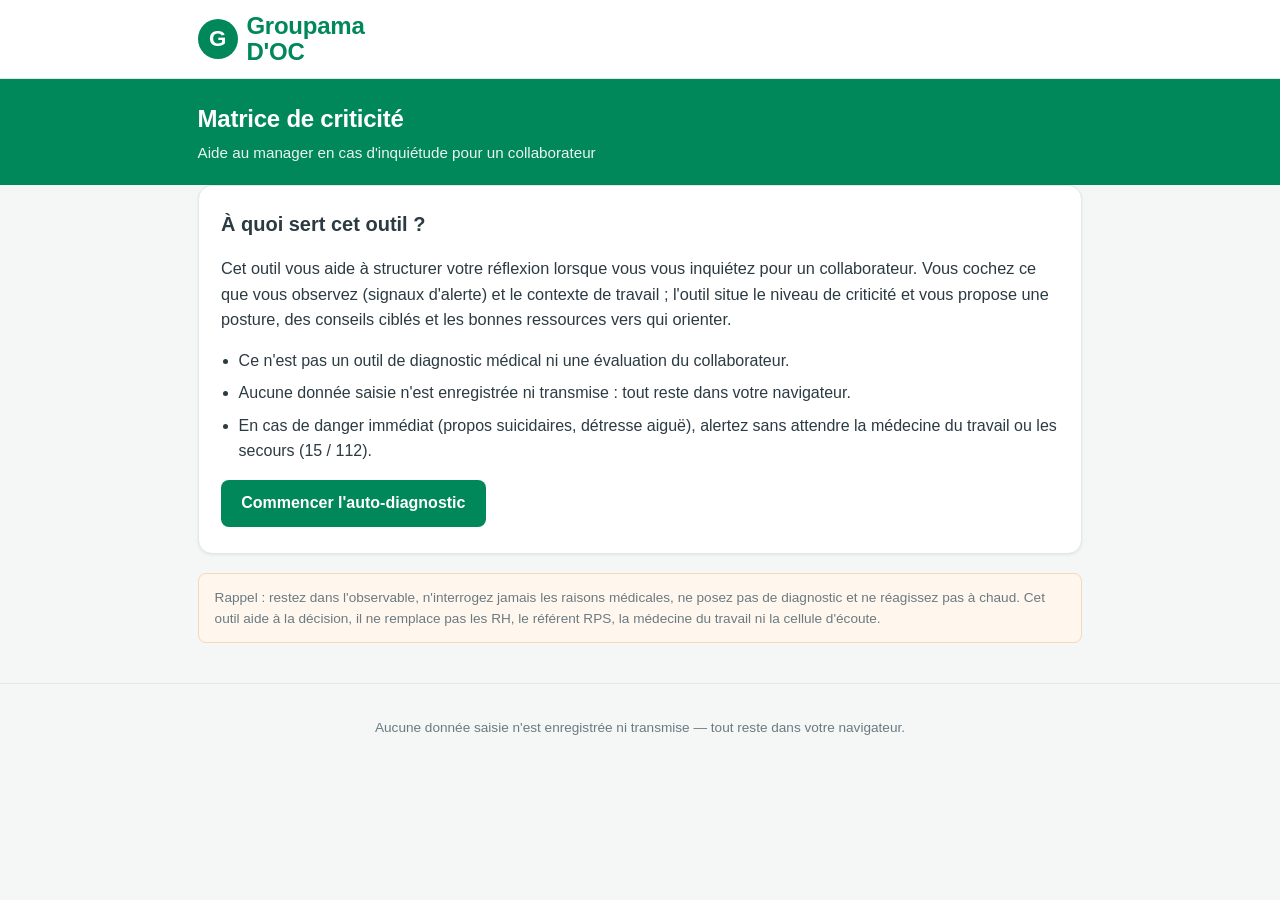
==== index.html @ a6b0d689 "Habillage graphique aux couleurs Groupama d'Oc - palette de marque (vert Groupama profond + vert vif" ====
<!DOCTYPE html>
<html lang="fr">
<head>
  <meta charset="UTF-8" />
  <meta name="viewport" content="width=device-width, initial-scale=1.0" />
  <title>Matrice de criticité — Aide au manager</title>
  <meta name="description" content="Outil d'aide au manager en cas d'inquiétude pour un collaborateur. Aucune donnée n'est enregistrée." />
  <link rel="stylesheet" href="assets/style.css" />
</head>
<body>
  <header class="brand-bar">
    <div class="wrap">
      <a class="brand" href="." aria-label="Groupama d'Oc">
        <img src="assets/logo.png" alt="Groupama d'Oc" class="brand-logo"
             onerror="this.remove(); document.getElementById('brand-fallback').hidden = false;" />
        <span id="brand-fallback" class="brand-wordmark" hidden>
          <span class="bw-mark" aria-hidden="true">G</span>
          <span class="bw-text">Groupama<span class="bw-doc">d'Oc</span></span>
        </span>
      </a>
    </div>
  </header>

  <div class="title-band">
    <div class="wrap">
      <h1 id="app-titre">Matrice de criticité</h1>
      <p id="app-sous-titre" class="sous-titre"></p>
    </div>
  </div>

  <main class="wrap" id="main">

    <!-- Écran d'accueil -->
    <section id="ecran-accueil" class="ecran" aria-labelledby="accueil-h">
      <h2 id="accueil-h">À quoi sert cet outil&nbsp;?</h2>
      <p id="accueil-intro" class="intro"></p>
      <ul id="accueil-points" class="points"></ul>
      <button id="btn-commencer" class="btn btn-primary" type="button">Commencer</button>
    </section>

    <!-- Écran check-list -->
    <section id="ecran-checklist" class="ecran" hidden aria-labelledby="checklist-h">
      <h2 id="checklist-h">Cochez ce que vous observez</h2>
      <p class="aide-saisie">Sélectionnez les <strong>signaux d'alerte</strong> que vous constatez, puis le <strong>contexte de travail</strong> qui peut être en jeu.</p>

      <div class="colonnes">
        <div class="colonne">
          <h3>Signaux d'alerte <span class="compteur" id="compteur-signaux">0</span></h3>
          <div id="liste-signaux" class="liste"></div>
        </div>
        <div class="colonne">
          <h3>Contexte de travail <span class="compteur" id="compteur-contexte">0</span></h3>
          <div id="liste-contexte" class="liste"></div>
        </div>
      </div>

      <div class="actions">
        <button id="btn-evaluer" class="btn btn-primary" type="button">Évaluer la situation</button>
        <button id="btn-reset" class="btn btn-ghost" type="button">Tout décocher</button>
      </div>
    </section>

    <!-- Écran résultat -->
    <section id="ecran-resultat" class="ecran" hidden aria-labelledby="resultat-h">
      <h2 id="resultat-h">Résultat</h2>
      <div id="bandeau-niveau" class="bandeau-niveau" role="status"></div>
      <div id="bloc-posture" class="bloc"></div>
      <div id="bloc-conseils-signaux" class="bloc"></div>
      <div id="bloc-conseils-contexte" class="bloc"></div>
      <div id="bloc-ressources" class="bloc"></div>

      <div class="actions">
        <button id="btn-modifier" class="btn btn-ghost" type="button">Modifier mes réponses</button>
        <button id="btn-recommencer" class="btn btn-primary" type="button">Nouvelle situation</button>
      </div>
    </section>

    <p id="prudence" class="prudence" role="note"></p>

  </main>

  <footer class="site-footer">
    <div class="wrap">
      <p>Aucune donnée saisie n'est enregistrée ni transmise — tout reste dans votre navigateur.</p>
    </div>
  </footer>

  <script src="assets/app.js"></script>
</body>
</html>
---- assets/style.css ----
:root {
  /* Charte Groupama d'Oc */
  --primary: #00875a;          /* vert Groupama profond */
  --primary-dark: #006b47;     /* survol */
  --accent: #2bd96b;           /* vert vif (campagne "Tous Acteurs") */
  --accent-soft: #e7faf0;      /* vert très clair pour les fonds */

  --bg: #f4f7f5;
  --surface: #ffffff;
  --text: #2c3a42;             /* gris foncé "D'OC" */
  --muted: #6b7a82;
  --border: #e1e8e3;
  --focus: #00875a;

  --radius: 14px;
  --shadow: 0 1px 3px rgba(0, 50, 30, 0.08);
  --maxw: 920px;
}

* { box-sizing: border-box; }

body {
  margin: 0;
  font-family: -apple-system, BlinkMacSystemFont, "Segoe UI", Roboto, Helvetica, Arial, sans-serif;
  color: var(--text);
  background: var(--bg);
  line-height: 1.55;
}

.wrap {
  max-width: var(--maxw);
  margin: 0 auto;
  padding: 0 1.1rem;
}

/* Barre de marque (blanche, avec logo) */
.brand-bar {
  background: #fff;
  border-bottom: 1px solid var(--border);
  padding: 0.85rem 0;
}
.brand { display: inline-flex; align-items: center; text-decoration: none; }
.brand-logo { height: 46px; width: auto; display: block; }

/* Repli si le logo officiel n'est pas fourni (assets/logo.png) */
.brand-wordmark { display: inline-flex; align-items: center; gap: 0.55rem; }
.brand-wordmark .bw-mark {
  display: inline-flex;
  align-items: center;
  justify-content: center;
  width: 40px; height: 40px;
  border-radius: 50%;
  background: var(--primary);
  color: #fff;
  font-weight: 800;
  font-size: 1.4rem;
  line-height: 1;
}
.brand-wordmark .bw-text {
  display: inline-flex;
  flex-direction: column;
  line-height: 1;
}
.brand-wordmark .bw-text > :first-child,
.brand-wordmark .bw-text {
  font-weight: 800;
  font-size: 1.5rem;
  color: var(--primary);
  letter-spacing: -0.01em;
}
.brand-wordmark .bw-doc {
  font-size: 0.72rem;
  font-weight: 700;
  letter-spacing: 0.18em;
  color: var(--text);
  text-transform: uppercase;
  margin-top: 0.18rem;
}

/* Bandeau de titre (vert) */
.title-band {
  background: var(--primary);
  color: #fff;
  padding: 1.3rem 0;
}
.title-band h1 { margin: 0; font-size: 1.5rem; letter-spacing: -0.01em; }
.title-band .sous-titre { margin: 0.25rem 0 0; opacity: 0.92; font-size: 0.95rem; }

.site-footer {
  margin-top: 2.5rem;
  padding: 1.2rem 0;
  color: var(--muted);
  font-size: 0.85rem;
  text-align: center;
  border-top: 1px solid var(--border);
}

/* Screens */
main { padding-top: 1.6rem; }
.ecran {
  background: var(--surface);
  border: 1px solid var(--border);
  border-radius: var(--radius);
  box-shadow: var(--shadow);
  padding: 1.4rem 1.4rem 1.6rem;
  margin-bottom: 1.2rem;
}
.ecran h2 { margin-top: 0; font-size: 1.25rem; }

.intro { font-size: 1.02rem; }
.points { padding-left: 1.1rem; color: var(--text); }
.points li { margin-bottom: 0.5rem; }
.aide-saisie { color: var(--muted); margin-top: -0.3rem; }

/* Columns */
.colonnes {
  display: grid;
  grid-template-columns: 1fr 1fr;
  gap: 1.4rem;
  margin-top: 0.8rem;
}
.colonne h3 {
  font-size: 1rem;
  display: flex;
  align-items: center;
  gap: 0.5rem;
  border-bottom: 2px solid var(--border);
  padding-bottom: 0.4rem;
}
.compteur {
  display: inline-flex;
  align-items: center;
  justify-content: center;
  min-width: 1.6rem;
  height: 1.6rem;
  padding: 0 0.45rem;
  background: var(--primary);
  color: #fff;
  border-radius: 999px;
  font-size: 0.8rem;
  font-weight: 600;
}
.liste { display: flex; flex-direction: column; gap: 0.45rem; }

/* Items (checkbox cards) */
.item {
  display: flex;
  align-items: flex-start;
  gap: 0.6rem;
  border: 1px solid var(--border);
  border-radius: 8px;
  padding: 0.6rem 0.7rem;
  cursor: pointer;
  transition: border-color 0.12s, background 0.12s;
}
.item:hover { border-color: #c5cdd8; }
.item input { margin-top: 0.2rem; width: 1.05rem; height: 1.05rem; flex: none; accent-color: var(--primary); cursor: pointer; }
.item.coche { border-color: var(--primary); background: var(--accent-soft); }
.item .libelle { font-size: 0.95rem; }
.item .famille { display: block; color: var(--muted); font-size: 0.78rem; margin-top: 0.1rem; }
.item .pastille-rouge {
  display: inline-block;
  margin-left: 0.35rem;
  font-size: 0.7rem;
  font-weight: 700;
  color: #c53030;
}
.cat-titre {
  margin: 0.7rem 0 0.1rem;
  font-size: 0.78rem;
  text-transform: uppercase;
  letter-spacing: 0.04em;
  color: var(--muted);
}
.cat-titre:first-child { margin-top: 0; }

/* Buttons */
.actions { display: flex; flex-wrap: wrap; gap: 0.7rem; margin-top: 1.4rem; }
.btn {
  font: inherit;
  font-weight: 600;
  border-radius: 8px;
  padding: 0.65rem 1.2rem;
  cursor: pointer;
  border: 1px solid transparent;
}
.btn:focus-visible { outline: 3px solid var(--focus); outline-offset: 2px; }
.btn-primary { background: var(--primary); color: #fff; }
.btn-primary:hover { background: var(--primary-dark); }
.btn-ghost { background: transparent; color: var(--primary); border-color: var(--border); }
.btn-ghost:hover { background: #eef1f5; }

/* Result */
.bandeau-niveau {
  border-radius: var(--radius);
  padding: 1rem 1.2rem;
  color: #fff;
  margin-bottom: 1.2rem;
}
.bandeau-niveau .niveau-id { font-size: 0.85rem; letter-spacing: 0.06em; text-transform: uppercase; opacity: 0.9; }
.bandeau-niveau .niveau-libelle { font-size: 1.4rem; font-weight: 700; margin: 0.1rem 0 0; }

.bloc { margin-bottom: 1.3rem; }
.bloc h3 { font-size: 1.05rem; margin-bottom: 0.5rem; }
.bloc .posture-txt { background: var(--accent-soft); border-left: 4px solid var(--primary); padding: 0.8rem 1rem; border-radius: 6px; }

.conseil-item {
  border: 1px solid var(--border);
  border-radius: 8px;
  padding: 0.7rem 0.9rem;
  margin-bottom: 0.6rem;
}
.conseil-item .titre {
  font-weight: 600;
  display: flex;
  align-items: baseline;
  gap: 0.4rem;
  flex-wrap: wrap;
}
.conseil-item .titre .famille { color: var(--muted); font-weight: 400; font-size: 0.8rem; }
.conseil-item p { margin: 0.35rem 0 0; }

.ressources-liste { list-style: none; padding: 0; margin: 0; }
.ressources-liste li {
  padding: 0.5rem 0.8rem;
  border: 1px solid var(--border);
  border-radius: 8px;
  margin-bottom: 0.4rem;
  background: #fafbfc;
}

.vide { color: var(--muted); font-style: italic; }

.prudence {
  color: var(--muted);
  font-size: 0.85rem;
  background: #fff7ed;
  border: 1px solid #f3d9b8;
  border-radius: 8px;
  padding: 0.8rem 1rem;
}

/* Responsive */
@media (max-width: 680px) {
  .colonnes { grid-template-columns: 1fr; }
}
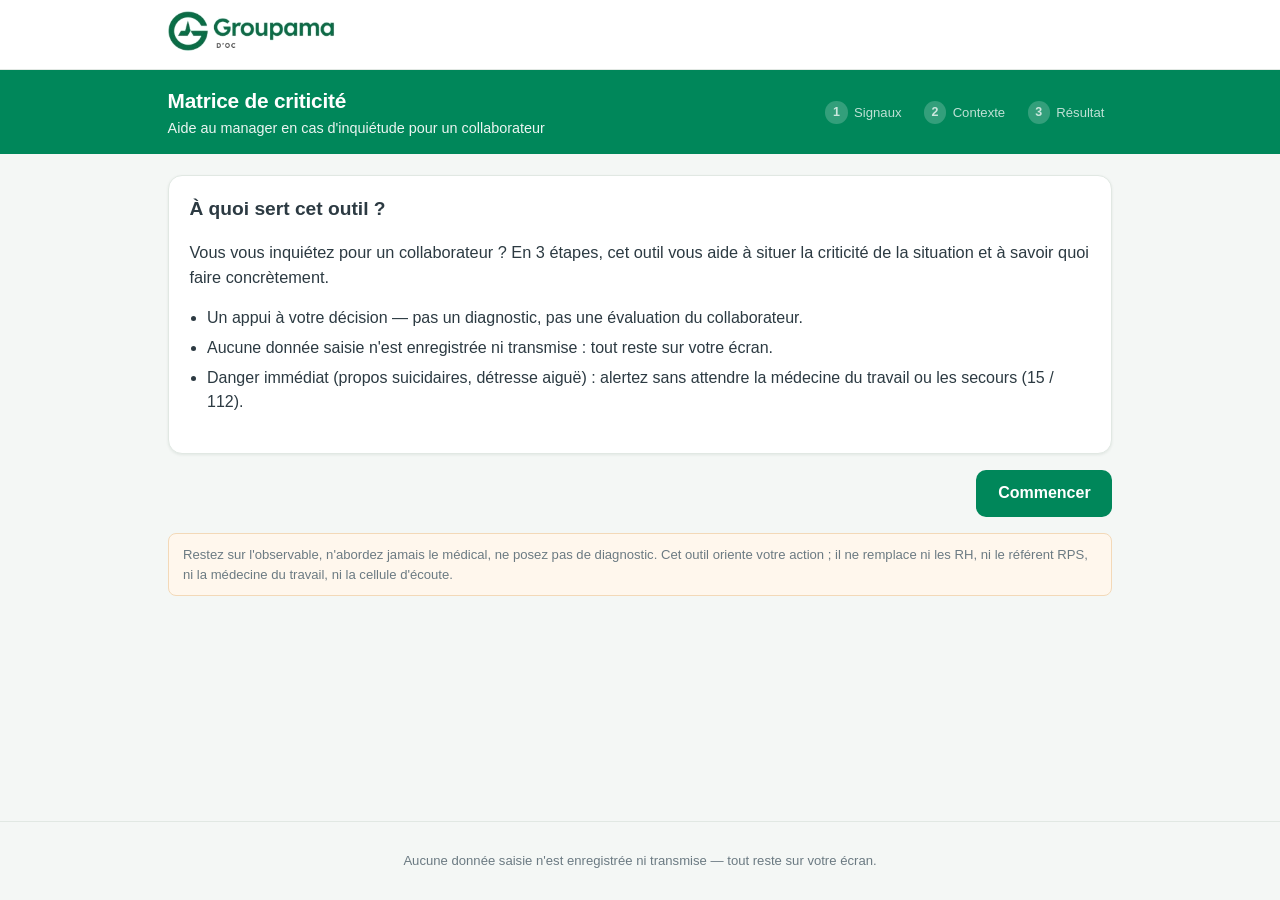
==== commit de440789: "Refonte v2 : modele matriciel, restitution orientee action, parcours sans scroll Fond (carte blanche" ====
--- a/index.html
+++ b/index.html
@@ -4,7 +4,8 @@
   <meta charset="UTF-8" />
   <meta name="viewport" content="width=device-width, initial-scale=1.0" />
   <title>Matrice de criticité — Aide au manager</title>
-  <meta name="description" content="Outil d'aide au manager en cas d'inquiétude pour un collaborateur. Aucune donnée n'est enregistrée." />
+  <meta name="description" content="Aide au manager en cas d'inquiétude pour un collaborateur. Aucune donnée n'est enregistrée." />
+  <link rel="icon" href="assets/logo.png" />
   <link rel="stylesheet" href="assets/style.css" />
 </head>
 <body>
@@ -22,66 +23,100 @@
   </header>
 
   <div class="title-band">
-    <div class="wrap">
-      <h1 id="app-titre">Matrice de criticité</h1>
-      <p id="app-sous-titre" class="sous-titre"></p>
+    <div class="wrap title-inner">
+      <div>
+        <h1 id="app-titre">Matrice de criticité</h1>
+        <p id="app-sous-titre" class="sous-titre"></p>
+      </div>
+      <ol class="steps" id="steps" aria-hidden="true">
+        <li data-step="1">Signaux</li>
+        <li data-step="2">Contexte</li>
+        <li data-step="3">Résultat</li>
+      </ol>
     </div>
   </div>
 
-  <main class="wrap" id="main">
+  <main class="wrap app" id="app">
 
-    <!-- Écran d'accueil -->
-    <section id="ecran-accueil" class="ecran" aria-labelledby="accueil-h">
+    <!-- Étape 0 : Accueil -->
+    <section class="step" id="step-accueil" aria-labelledby="accueil-h">
       <h2 id="accueil-h">À quoi sert cet outil&nbsp;?</h2>
       <p id="accueil-intro" class="intro"></p>
       <ul id="accueil-points" class="points"></ul>
-      <button id="btn-commencer" class="btn btn-primary" type="button">Commencer</button>
     </section>
 
-    <!-- Écran check-list -->
-    <section id="ecran-checklist" class="ecran" hidden aria-labelledby="checklist-h">
-      <h2 id="checklist-h">Cochez ce que vous observez</h2>
-      <p class="aide-saisie">Sélectionnez les <strong>signaux d'alerte</strong> que vous constatez, puis le <strong>contexte de travail</strong> qui peut être en jeu.</p>
+    <!-- Étape 1 : Signaux -->
+    <section class="step" id="step-signaux" hidden aria-labelledby="signaux-h">
+      <div class="step-head">
+        <h2 id="signaux-h">Que constatez-vous&nbsp;?</h2>
+        <p class="step-sub">Cochez les signaux que vous observez. <span id="legende" class="legende"></span></p>
+      </div>
+      <div id="grille-signaux" class="grille-familles"></div>
+    </section>
 
-      <div class="colonnes">
-        <div class="colonne">
-          <h3>Signaux d'alerte <span class="compteur" id="compteur-signaux">0</span></h3>
-          <div id="liste-signaux" class="liste"></div>
+    <!-- Étape 2 : Contexte + temporalité -->
+    <section class="step" id="step-contexte" hidden aria-labelledby="contexte-h">
+      <div class="step-head">
+        <h2 id="contexte-h">Depuis quand, et dans quel contexte&nbsp;?</h2>
+      </div>
+      <div class="bloc-temporalite">
+        <p class="mini-titre">Depuis combien de temps observez-vous ces signaux&nbsp;?</p>
+        <div id="choix-temporalite" class="segmente" role="radiogroup" aria-label="Ancienneté des signaux"></div>
+      </div>
+      <div class="bloc-contexte">
+        <p class="mini-titre">Un élément du contexte de travail est-il en jeu&nbsp;? <span class="opt">(facultatif)</span></p>
+        <div id="grille-contexte" class="chips"></div>
+      </div>
+    </section>
+
+    <!-- Étape 3 : Résultat -->
+    <section class="step" id="step-resultat" hidden aria-labelledby="resultat-h">
+      <h2 id="resultat-h" class="sr-only">Résultat</h2>
+      <div id="bandeau-niveau" class="bandeau-niveau" role="status"></div>
+      <p id="lecture" class="lecture"></p>
+
+      <div class="resultat-cols">
+        <div class="col-actions">
+          <div class="carte">
+            <h3>À faire maintenant</h3>
+            <ol id="demarche" class="demarche"></ol>
+          </div>
+          <div class="carte carte-eviter">
+            <h3>À éviter</h3>
+            <ul id="a-eviter" class="liste-puces"></ul>
+          </div>
         </div>
-        <div class="colonne">
-          <h3>Contexte de travail <span class="compteur" id="compteur-contexte">0</span></h3>
-          <div id="liste-contexte" class="liste"></div>
+        <div class="col-orientation">
+          <div class="carte">
+            <h3>Posture</h3>
+            <p id="posture" class="posture"></p>
+          </div>
+          <div class="carte">
+            <h3>Vers qui orienter</h3>
+            <ul id="ressources" class="ressources"></ul>
+          </div>
         </div>
       </div>
 
-      <div class="actions">
-        <button id="btn-evaluer" class="btn btn-primary" type="button">Évaluer la situation</button>
-        <button id="btn-reset" class="btn btn-ghost" type="button">Tout décocher</button>
-      </div>
+      <details id="detail" class="detail">
+        <summary>Voir le détail par élément coché</summary>
+        <div id="detail-contenu" class="detail-contenu"></div>
+      </details>
     </section>
 
-    <!-- Écran résultat -->
-    <section id="ecran-resultat" class="ecran" hidden aria-labelledby="resultat-h">
-      <h2 id="resultat-h">Résultat</h2>
-      <div id="bandeau-niveau" class="bandeau-niveau" role="status"></div>
-      <div id="bloc-posture" class="bloc"></div>
-      <div id="bloc-conseils-signaux" class="bloc"></div>
-      <div id="bloc-conseils-contexte" class="bloc"></div>
-      <div id="bloc-ressources" class="bloc"></div>
-
-      <div class="actions">
-        <button id="btn-modifier" class="btn btn-ghost" type="button">Modifier mes réponses</button>
-        <button id="btn-recommencer" class="btn btn-primary" type="button">Nouvelle situation</button>
-      </div>
-    </section>
+    <!-- Navigation -->
+    <nav class="nav" id="nav">
+      <button id="btn-retour" class="btn btn-ghost" type="button" hidden>← Retour</button>
+      <span class="nav-spacer"></span>
+      <button id="btn-suivant" class="btn btn-primary" type="button">Commencer</button>
+    </nav>
 
     <p id="prudence" class="prudence" role="note"></p>
-
   </main>
 
   <footer class="site-footer">
     <div class="wrap">
-      <p>Aucune donnée saisie n'est enregistrée ni transmise — tout reste dans votre navigateur.</p>
+      <p>Aucune donnée saisie n'est enregistrée ni transmise — tout reste sur votre écran.</p>
     </div>
   </footer>
 
--- a/assets/style.css
+++ b/assets/style.css
@@ -1,246 +1,153 @@
 :root {
   /* Charte Groupama d'Oc */
-  --primary: #00875a;          /* vert Groupama profond */
-  --primary-dark: #006b47;     /* survol */
-  --accent: #2bd96b;           /* vert vif (campagne "Tous Acteurs") */
-  --accent-soft: #e7faf0;      /* vert très clair pour les fonds */
+  --primary: #00875a;
+  --primary-dark: #006b47;
+  --accent: #2bd96b;
+  --accent-soft: #e7faf0;
 
   --bg: #f4f7f5;
   --surface: #ffffff;
-  --text: #2c3a42;             /* gris foncé "D'OC" */
+  --text: #2c3a42;
   --muted: #6b7a82;
   --border: #e1e8e3;
   --focus: #00875a;
 
   --radius: 14px;
   --shadow: 0 1px 3px rgba(0, 50, 30, 0.08);
-  --maxw: 920px;
+  --maxw: 980px;
 }
 
 * { box-sizing: border-box; }
 
+html, body { height: 100%; }
 body {
   margin: 0;
+  display: flex;
+  flex-direction: column;
+  min-height: 100%;
   font-family: -apple-system, BlinkMacSystemFont, "Segoe UI", Roboto, Helvetica, Arial, sans-serif;
   color: var(--text);
   background: var(--bg);
-  line-height: 1.55;
+  line-height: 1.5;
 }
 
-.wrap {
-  max-width: var(--maxw);
-  margin: 0 auto;
-  padding: 0 1.1rem;
+.wrap { max-width: var(--maxw); margin: 0 auto; padding: 0 1.1rem; width: 100%; }
+.sr-only { position: absolute; width: 1px; height: 1px; overflow: hidden; clip: rect(0 0 0 0); }
+
+/* ---------- Marque ---------- */
+.brand-bar { background: #fff; border-bottom: 1px solid var(--border); padding: 0.7rem 0; }
+.brand { display: inline-flex; align-items: center; text-decoration: none; }
+.brand-logo { height: 40px; width: auto; display: block; }
+.brand-wordmark { display: inline-flex; align-items: center; gap: 0.55rem; }
+.brand-wordmark[hidden] { display: none; }
+.brand-wordmark .bw-mark { display: inline-flex; align-items: center; justify-content: center; width: 38px; height: 38px; border-radius: 50%; background: var(--primary); color: #fff; font-weight: 800; font-size: 1.3rem; }
+.brand-wordmark .bw-text { display: inline-flex; flex-direction: column; line-height: 1; font-weight: 800; font-size: 1.4rem; color: var(--primary); }
+.brand-wordmark .bw-doc { font-size: 0.68rem; font-weight: 700; letter-spacing: 0.18em; color: var(--text); text-transform: uppercase; margin-top: 0.16rem; }
+
+/* ---------- Bandeau titre + fil d'étapes ---------- */
+.title-band { background: var(--primary); color: #fff; padding: 0.9rem 0; }
+.title-inner { display: flex; align-items: center; justify-content: space-between; gap: 1rem; flex-wrap: wrap; }
+.title-band h1 { margin: 0; font-size: 1.3rem; letter-spacing: -0.01em; }
+.title-band .sous-titre { margin: 0.15rem 0 0; opacity: 0.92; font-size: 0.9rem; }
+
+.steps { list-style: none; display: flex; gap: 0.4rem; margin: 0; padding: 0; counter-reset: s; }
+.steps li { counter-increment: s; font-size: 0.82rem; color: rgba(255,255,255,0.75); display: flex; align-items: center; gap: 0.4rem; padding: 0.2rem 0.5rem; border-radius: 999px; }
+.steps li::before { content: counter(s); display: inline-flex; align-items: center; justify-content: center; width: 1.4rem; height: 1.4rem; border-radius: 50%; background: rgba(255,255,255,0.2); font-weight: 700; font-size: 0.78rem; }
+.steps li.actif { color: #fff; background: rgba(255,255,255,0.15); }
+.steps li.actif::before { background: #fff; color: var(--primary); }
+.steps li.fait::before { content: "✓"; background: var(--accent); color: var(--primary-dark); }
+
+/* ---------- Conteneur principal ---------- */
+.app { flex: 1; padding: 1.3rem 1.1rem 1.6rem; display: flex; flex-direction: column; }
+.step { background: var(--surface); border: 1px solid var(--border); border-radius: var(--radius); box-shadow: var(--shadow); padding: 1.2rem 1.3rem 1.4rem; }
+.step h2 { margin: 0 0 0.6rem; font-size: 1.2rem; }
+.step-head { margin-bottom: 0.8rem; }
+.step-sub, .mini-titre { color: var(--muted); margin: 0; }
+.mini-titre { font-weight: 600; color: var(--text); margin-bottom: 0.5rem; }
+.mini-titre .opt, .opt { color: var(--muted); font-weight: 400; font-size: 0.85em; }
+.intro { font-size: 1.02rem; }
+.points { padding-left: 1.1rem; }
+.points li { margin-bottom: 0.4rem; }
+
+/* Légende familles */
+.legende { display: inline-flex; flex-wrap: wrap; gap: 0.1rem 0.8rem; }
+.leg-item { font-size: 0.82rem; color: var(--muted); white-space: nowrap; }
+
+/* ---------- Étape signaux : colonnes par famille ---------- */
+.grille-familles { display: grid; grid-template-columns: repeat(3, 1fr); gap: 1rem; }
+.famille-col { border-top: 3px solid var(--fc); padding-top: 0.6rem; }
+.famille-titre { font-size: 0.86rem; font-weight: 700; margin: 0 0 0.5rem; display: flex; align-items: center; gap: 0.35rem; }
+.famille-col .chip { display: block; width: 100%; text-align: left; margin-bottom: 0.4rem; }
+.famille-col .chip.actif { border-color: var(--fc); background: color-mix(in srgb, var(--fc) 12%, #fff); }
+
+/* ---------- Chips (toggles) ---------- */
+.chips { display: flex; flex-wrap: wrap; gap: 0.45rem; }
+.chip {
+  font: inherit; font-size: 0.9rem; cursor: pointer;
+  border: 1px solid var(--border); background: #fff; color: var(--text);
+  border-radius: 999px; padding: 0.45rem 0.8rem; transition: border-color .12s, background .12s;
 }
+.chip:hover { border-color: #b9c6bf; }
+.chip.actif { border-color: var(--primary); background: var(--accent-soft); font-weight: 600; }
+.chip:focus-visible { outline: 3px solid var(--focus); outline-offset: 2px; }
 
-/* Barre de marque (blanche, avec logo) */
-.brand-bar {
-  background: #fff;
-  border-bottom: 1px solid var(--border);
-  padding: 0.85rem 0;
-}
-.brand { display: inline-flex; align-items: center; text-decoration: none; }
-.brand-logo { height: 46px; width: auto; display: block; }
+/* ---------- Temporalité (segmenté) ---------- */
+.bloc-temporalite { margin-bottom: 1.1rem; }
+.segmente { display: grid; grid-template-columns: repeat(3, 1fr); gap: 0.5rem; }
+.seg { font: inherit; cursor: pointer; text-align: left; border: 1px solid var(--border); background: #fff; border-radius: 10px; padding: 0.6rem 0.75rem; display: flex; flex-direction: column; gap: 0.1rem; }
+.seg .seg-titre { font-weight: 700; }
+.seg .seg-aide { font-size: 0.8rem; color: var(--muted); }
+.seg.actif { border-color: var(--primary); background: var(--accent-soft); box-shadow: inset 0 0 0 1px var(--primary); }
+.seg:focus-visible { outline: 3px solid var(--focus); outline-offset: 2px; }
 
-/* Repli si le logo officiel n'est pas fourni (assets/logo.png) */
-.brand-wordmark { display: inline-flex; align-items: center; gap: 0.55rem; }
-.brand-wordmark .bw-mark {
-  display: inline-flex;
-  align-items: center;
-  justify-content: center;
-  width: 40px; height: 40px;
-  border-radius: 50%;
-  background: var(--primary);
-  color: #fff;
-  font-weight: 800;
-  font-size: 1.4rem;
-  line-height: 1;
-}
-.brand-wordmark .bw-text {
-  display: inline-flex;
-  flex-direction: column;
-  line-height: 1;
-}
-.brand-wordmark .bw-text > :first-child,
-.brand-wordmark .bw-text {
-  font-weight: 800;
-  font-size: 1.5rem;
-  color: var(--primary);
-  letter-spacing: -0.01em;
-}
-.brand-wordmark .bw-doc {
-  font-size: 0.72rem;
-  font-weight: 700;
-  letter-spacing: 0.18em;
-  color: var(--text);
-  text-transform: uppercase;
-  margin-top: 0.18rem;
-}
+/* ---------- Résultat ---------- */
+.bandeau-niveau { border-radius: var(--radius); padding: 0.9rem 1.1rem; color: #fff; }
+.bandeau-niveau .niv-id { font-size: 0.78rem; letter-spacing: 0.06em; text-transform: uppercase; opacity: 0.9; }
+.bandeau-niveau .niv-libelle { font-size: 1.45rem; font-weight: 800; margin: 0.05rem 0 0.2rem; }
+.bandeau-niveau .niv-resume { margin: 0; font-size: 0.96rem; opacity: 0.97; }
 
-/* Bandeau de titre (vert) */
-.title-band {
-  background: var(--primary);
-  color: #fff;
-  padding: 1.3rem 0;
-}
-.title-band h1 { margin: 0; font-size: 1.5rem; letter-spacing: -0.01em; }
-.title-band .sous-titre { margin: 0.25rem 0 0; opacity: 0.92; font-size: 0.95rem; }
+.lecture { color: var(--muted); font-size: 0.85rem; margin: 0.6rem 0 0.9rem; }
 
-.site-footer {
-  margin-top: 2.5rem;
-  padding: 1.2rem 0;
-  color: var(--muted);
-  font-size: 0.85rem;
-  text-align: center;
-  border-top: 1px solid var(--border);
-}
+.resultat-cols { display: grid; grid-template-columns: 1fr 1fr; gap: 0.9rem; }
+.carte { border: 1px solid var(--border); border-radius: 12px; padding: 0.8rem 0.95rem; margin-bottom: 0.9rem; background: #fff; }
+.carte:last-child { margin-bottom: 0; }
+.carte h3 { margin: 0 0 0.5rem; font-size: 0.95rem; }
+.carte-eviter { background: #fff7ed; border-color: #f3d9b8; }
+.posture { margin: 0; background: var(--accent-soft); border-left: 4px solid var(--primary); padding: 0.55rem 0.7rem; border-radius: 6px; }
+.demarche { margin: 0; padding-left: 1.1rem; }
+.demarche li { margin-bottom: 0.4rem; }
+.demarche li:last-child { margin-bottom: 0; }
+.liste-puces, .ressources { margin: 0; padding-left: 1.1rem; }
+.liste-puces li, .ressources li { margin-bottom: 0.35rem; }
+.ressources { list-style: none; padding: 0; }
+.ressources li { padding: 0.4rem 0.6rem; border: 1px solid var(--border); border-radius: 8px; margin-bottom: 0.35rem; background: #fafbfc; font-size: 0.92rem; }
 
-/* Screens */
-main { padding-top: 1.6rem; }
-.ecran {
-  background: var(--surface);
-  border: 1px solid var(--border);
-  border-radius: var(--radius);
-  box-shadow: var(--shadow);
-  padding: 1.4rem 1.4rem 1.6rem;
-  margin-bottom: 1.2rem;
-}
-.ecran h2 { margin-top: 0; font-size: 1.25rem; }
+/* Détail repliable */
+.detail { margin-top: 1rem; border: 1px solid var(--border); border-radius: 12px; padding: 0.3rem 0.9rem; background: #fff; }
+.detail > summary { cursor: pointer; font-weight: 600; padding: 0.5rem 0; color: var(--primary); }
+.detail-soustitre { font-size: 0.78rem; text-transform: uppercase; letter-spacing: 0.04em; color: var(--muted); margin: 0.6rem 0 0.3rem; }
+.detail-item { padding: 0.5rem 0; border-top: 1px solid var(--border); }
+.detail-item-titre { font-weight: 600; margin: 0 0 0.15rem; }
+.detail-item p { margin: 0; }
 
-.intro { font-size: 1.02rem; }
-.points { padding-left: 1.1rem; color: var(--text); }
-.points li { margin-bottom: 0.5rem; }
-.aide-saisie { color: var(--muted); margin-top: -0.3rem; }
-
-/* Columns */
-.colonnes {
-  display: grid;
-  grid-template-columns: 1fr 1fr;
-  gap: 1.4rem;
-  margin-top: 0.8rem;
-}
-.colonne h3 {
-  font-size: 1rem;
-  display: flex;
-  align-items: center;
-  gap: 0.5rem;
-  border-bottom: 2px solid var(--border);
-  padding-bottom: 0.4rem;
-}
-.compteur {
-  display: inline-flex;
-  align-items: center;
-  justify-content: center;
-  min-width: 1.6rem;
-  height: 1.6rem;
-  padding: 0 0.45rem;
-  background: var(--primary);
-  color: #fff;
-  border-radius: 999px;
-  font-size: 0.8rem;
-  font-weight: 600;
-}
-.liste { display: flex; flex-direction: column; gap: 0.45rem; }
-
-/* Items (checkbox cards) */
-.item {
-  display: flex;
-  align-items: flex-start;
-  gap: 0.6rem;
-  border: 1px solid var(--border);
-  border-radius: 8px;
-  padding: 0.6rem 0.7rem;
-  cursor: pointer;
-  transition: border-color 0.12s, background 0.12s;
-}
-.item:hover { border-color: #c5cdd8; }
-.item input { margin-top: 0.2rem; width: 1.05rem; height: 1.05rem; flex: none; accent-color: var(--primary); cursor: pointer; }
-.item.coche { border-color: var(--primary); background: var(--accent-soft); }
-.item .libelle { font-size: 0.95rem; }
-.item .famille { display: block; color: var(--muted); font-size: 0.78rem; margin-top: 0.1rem; }
-.item .pastille-rouge {
-  display: inline-block;
-  margin-left: 0.35rem;
-  font-size: 0.7rem;
-  font-weight: 700;
-  color: #c53030;
-}
-.cat-titre {
-  margin: 0.7rem 0 0.1rem;
-  font-size: 0.78rem;
-  text-transform: uppercase;
-  letter-spacing: 0.04em;
-  color: var(--muted);
-}
-.cat-titre:first-child { margin-top: 0; }
-
-/* Buttons */
-.actions { display: flex; flex-wrap: wrap; gap: 0.7rem; margin-top: 1.4rem; }
-.btn {
-  font: inherit;
-  font-weight: 600;
-  border-radius: 8px;
-  padding: 0.65rem 1.2rem;
-  cursor: pointer;
-  border: 1px solid transparent;
-}
+/* ---------- Navigation ---------- */
+.nav { display: flex; align-items: center; gap: 0.7rem; margin-top: 1rem; }
+.nav-spacer { flex: 1; }
+.btn { font: inherit; font-weight: 700; border-radius: 10px; padding: 0.65rem 1.3rem; cursor: pointer; border: 1px solid transparent; }
 .btn:focus-visible { outline: 3px solid var(--focus); outline-offset: 2px; }
 .btn-primary { background: var(--primary); color: #fff; }
 .btn-primary:hover { background: var(--primary-dark); }
-.btn-ghost { background: transparent; color: var(--primary); border-color: var(--border); }
+.btn-ghost { background: #fff; color: var(--primary); border-color: var(--border); }
 .btn-ghost:hover { background: #eef1f5; }
 
-/* Result */
-.bandeau-niveau {
-  border-radius: var(--radius);
-  padding: 1rem 1.2rem;
-  color: #fff;
-  margin-bottom: 1.2rem;
+.prudence { color: var(--muted); font-size: 0.82rem; background: #fff7ed; border: 1px solid #f3d9b8; border-radius: 8px; padding: 0.7rem 0.9rem; margin-top: 1rem; }
+
+.site-footer { padding: 1rem 0; color: var(--muted); font-size: 0.82rem; text-align: center; border-top: 1px solid var(--border); }
+
+/* ---------- Responsive ---------- */
+@media (max-width: 760px) {
+  .grille-familles { grid-template-columns: 1fr; gap: 0.7rem; }
+  .resultat-cols { grid-template-columns: 1fr; }
+  .segmente { grid-template-columns: 1fr; }
+  .steps { display: none; }
 }
-.bandeau-niveau .niveau-id { font-size: 0.85rem; letter-spacing: 0.06em; text-transform: uppercase; opacity: 0.9; }
-.bandeau-niveau .niveau-libelle { font-size: 1.4rem; font-weight: 700; margin: 0.1rem 0 0; }
-
-.bloc { margin-bottom: 1.3rem; }
-.bloc h3 { font-size: 1.05rem; margin-bottom: 0.5rem; }
-.bloc .posture-txt { background: var(--accent-soft); border-left: 4px solid var(--primary); padding: 0.8rem 1rem; border-radius: 6px; }
-
-.conseil-item {
-  border: 1px solid var(--border);
-  border-radius: 8px;
-  padding: 0.7rem 0.9rem;
-  margin-bottom: 0.6rem;
-}
-.conseil-item .titre {
-  font-weight: 600;
-  display: flex;
-  align-items: baseline;
-  gap: 0.4rem;
-  flex-wrap: wrap;
-}
-.conseil-item .titre .famille { color: var(--muted); font-weight: 400; font-size: 0.8rem; }
-.conseil-item p { margin: 0.35rem 0 0; }
-
-.ressources-liste { list-style: none; padding: 0; margin: 0; }
-.ressources-liste li {
-  padding: 0.5rem 0.8rem;
-  border: 1px solid var(--border);
-  border-radius: 8px;
-  margin-bottom: 0.4rem;
-  background: #fafbfc;
-}
-
-.vide { color: var(--muted); font-style: italic; }
-
-.prudence {
-  color: var(--muted);
-  font-size: 0.85rem;
-  background: #fff7ed;
-  border: 1px solid #f3d9b8;
-  border-radius: 8px;
-  padding: 0.8rem 1rem;
-}
-
-/* Responsive */
-@media (max-width: 680px) {
-  .colonnes { grid-template-columns: 1fr; }
-}
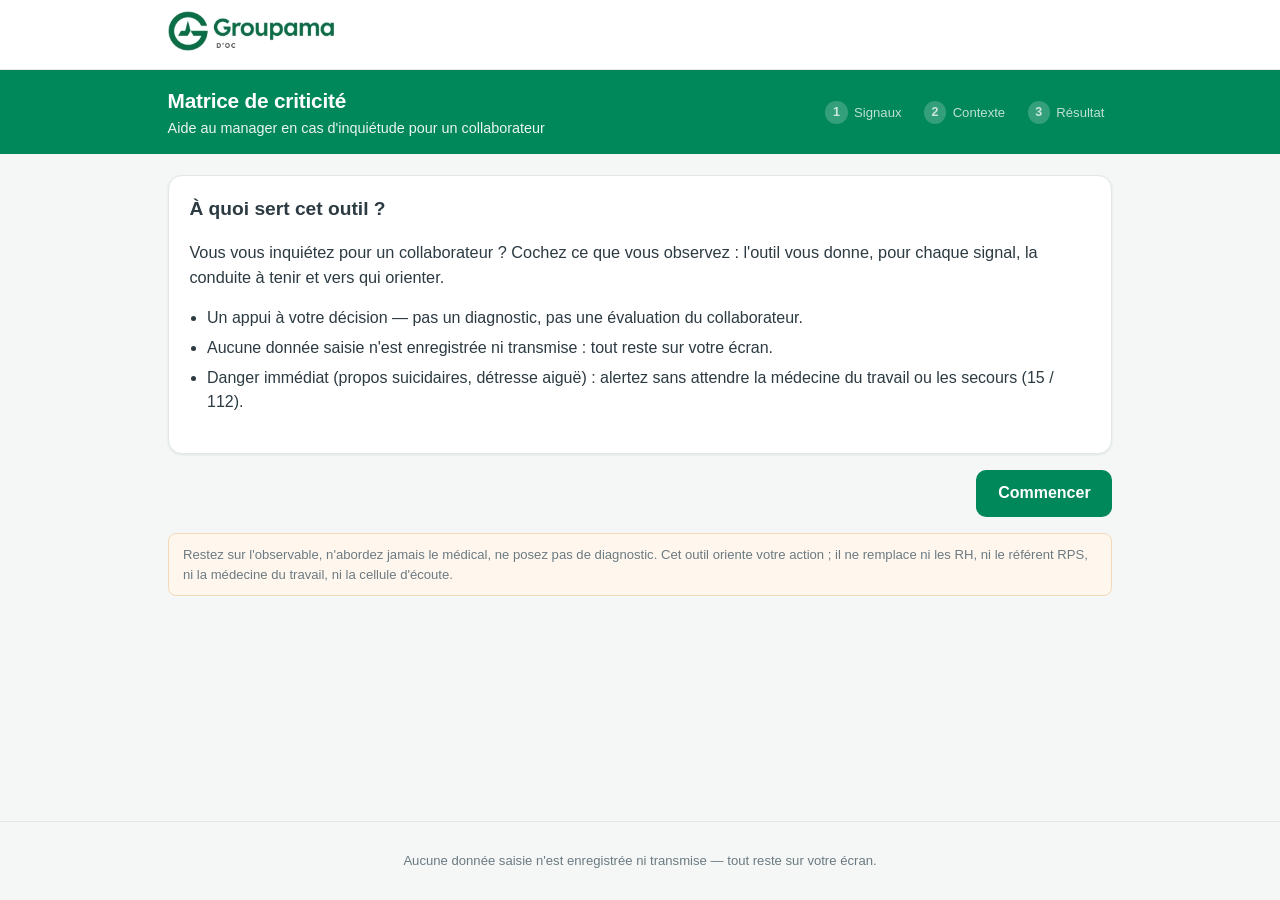
==== commit 479be2e4: "Fin de la ponderation : criticite par item (v3) Suite au retour : on arrete d'agreger des signaux en" ====
--- a/index.html
+++ b/index.html
@@ -54,19 +54,13 @@
       <div id="grille-signaux" class="grille-familles"></div>
     </section>
 
-    <!-- Étape 2 : Contexte + temporalité -->
+    <!-- Étape 2 : Contexte -->
     <section class="step" id="step-contexte" hidden aria-labelledby="contexte-h">
       <div class="step-head">
-        <h2 id="contexte-h">Depuis quand, et dans quel contexte&nbsp;?</h2>
+        <h2 id="contexte-h">Un élément du contexte de travail est-il en jeu&nbsp;?</h2>
+        <p class="step-sub">Facultatif. Le contexte n'augmente pas le niveau : il éclaire les causes et donne des leviers d'action.</p>
       </div>
-      <div class="bloc-temporalite">
-        <p class="mini-titre">Depuis combien de temps observez-vous ces signaux&nbsp;?</p>
-        <div id="choix-temporalite" class="segmente" role="radiogroup" aria-label="Ancienneté des signaux"></div>
-      </div>
-      <div class="bloc-contexte">
-        <p class="mini-titre">Un élément du contexte de travail est-il en jeu&nbsp;? <span class="opt">(facultatif)</span></p>
-        <div id="grille-contexte" class="chips"></div>
-      </div>
+      <div id="grille-contexte" class="chips"></div>
     </section>
 
     <!-- Étape 3 : Résultat -->
@@ -94,14 +88,15 @@
           <div class="carte">
             <h3>Vers qui orienter</h3>
             <ul id="ressources" class="ressources"></ul>
+            <p id="appui-note" class="appui-note"></p>
           </div>
         </div>
       </div>
 
-      <details id="detail" class="detail">
-        <summary>Voir le détail par élément coché</summary>
+      <div class="carte bloc-detail">
+        <h3>Ce que vous avez coché, point par point</h3>
         <div id="detail-contenu" class="detail-contenu"></div>
-      </details>
+      </div>
     </section>
 
     <!-- Navigation -->
--- a/assets/style.css
+++ b/assets/style.css
@@ -121,14 +121,20 @@
 .liste-puces li, .ressources li { margin-bottom: 0.35rem; }
 .ressources { list-style: none; padding: 0; }
 .ressources li { padding: 0.4rem 0.6rem; border: 1px solid var(--border); border-radius: 8px; margin-bottom: 0.35rem; background: #fafbfc; font-size: 0.92rem; }
+.appui-note { margin: 0.5rem 0 0; font-size: 0.83rem; color: var(--muted); font-style: italic; }
 
-/* Détail repliable */
-.detail { margin-top: 1rem; border: 1px solid var(--border); border-radius: 12px; padding: 0.3rem 0.9rem; background: #fff; }
-.detail > summary { cursor: pointer; font-weight: 600; padding: 0.5rem 0; color: var(--primary); }
-.detail-soustitre { font-size: 0.78rem; text-transform: uppercase; letter-spacing: 0.04em; color: var(--muted); margin: 0.6rem 0 0.3rem; }
-.detail-item { padding: 0.5rem 0; border-top: 1px solid var(--border); }
-.detail-item-titre { font-weight: 600; margin: 0 0 0.15rem; }
+/* Détail par item (visible) */
+.bloc-detail { margin-top: 0.2rem; }
+.detail-soustitre { font-size: 0.78rem; text-transform: uppercase; letter-spacing: 0.04em; color: var(--muted); margin: 0.9rem 0 0.3rem; }
+.detail-item { padding: 0.55rem 0; border-top: 1px solid var(--border); }
+.detail-item:first-child { border-top: none; padding-top: 0.2rem; }
+.detail-item-titre { font-weight: 600; margin: 0 0 0.2rem; }
 .detail-item p { margin: 0; }
+.tag-niveau {
+  display: inline-block; vertical-align: 1px;
+  color: #fff; font-size: 0.7rem; font-weight: 700; letter-spacing: 0.02em;
+  padding: 0.1rem 0.5rem; border-radius: 999px; margin-right: 0.15rem;
+}
 
 /* ---------- Navigation ---------- */
 .nav { display: flex; align-items: center; gap: 0.7rem; margin-top: 1rem; }
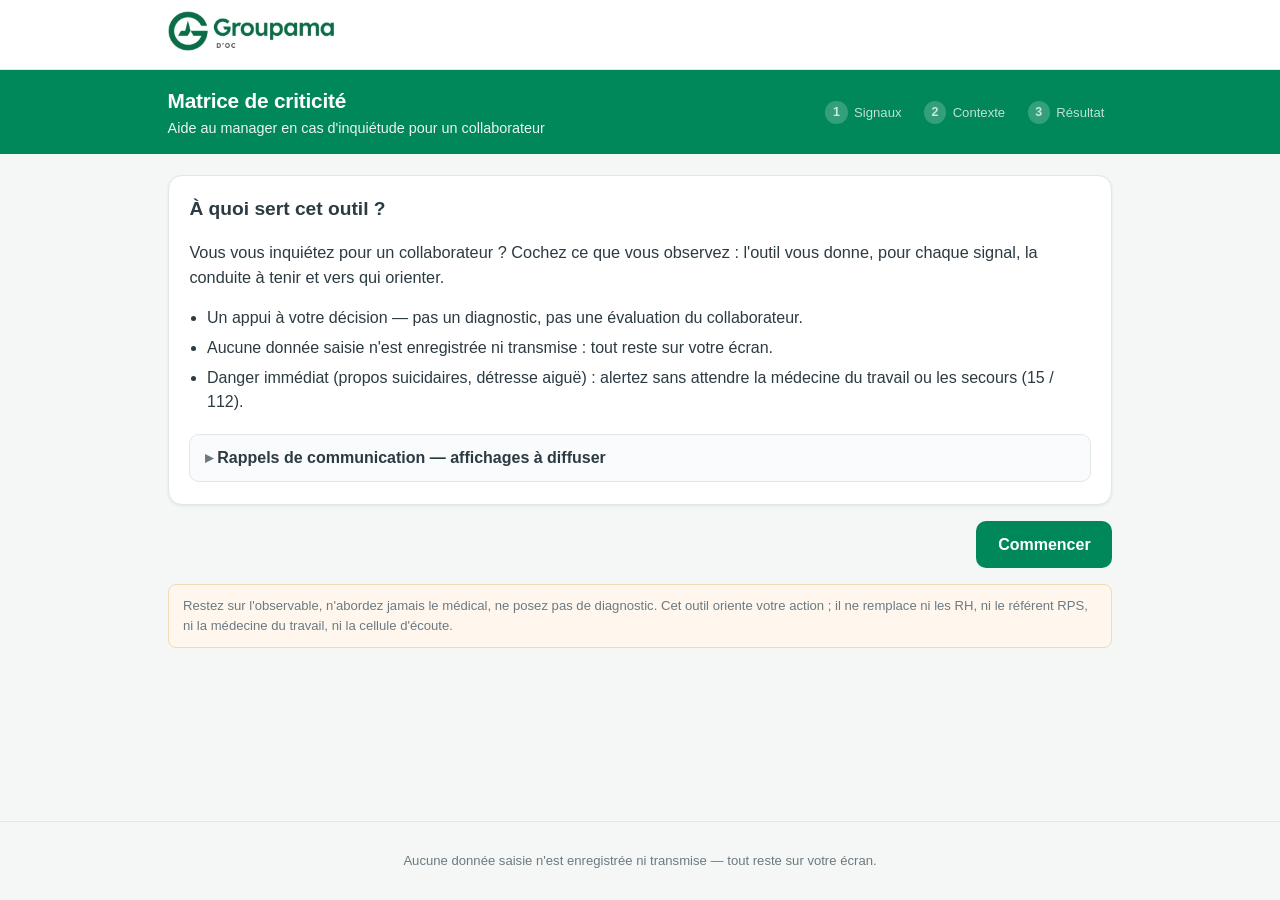
==== commit 9723544b: "Affichages : section « Rappels de communication » sur l'accueil - Embarque les affichages officiels " ====
--- a/index.html
+++ b/index.html
@@ -43,6 +43,12 @@
       <h2 id="accueil-h">À quoi sert cet outil&nbsp;?</h2>
       <p id="accueil-intro" class="intro"></p>
       <ul id="accueil-points" class="points"></ul>
+
+      <details id="affichages" class="affichages" hidden>
+        <summary>Rappels de communication — affichages à diffuser</summary>
+        <p id="affichages-intro" class="affichages-intro"></p>
+        <div id="affichages-themes"></div>
+      </details>
     </section>
 
     <!-- Étape 1 : Signaux -->
--- a/assets/style.css
+++ b/assets/style.css
@@ -69,6 +69,17 @@
 .points { padding-left: 1.1rem; }
 .points li { margin-bottom: 0.4rem; }
 
+/* Accueil : affichages à diffuser */
+.affichages { margin-top: 1.2rem; border: 1px solid var(--border); border-radius: 10px; background: #fafbfc; }
+.affichages > summary { cursor: pointer; padding: 0.7rem 0.9rem; font-weight: 600; list-style: none; }
+.affichages > summary::-webkit-details-marker { display: none; }
+.affichages > summary::before { content: "▸ "; color: var(--muted); }
+.affichages[open] > summary::before { content: "▾ "; }
+.affichages-intro { margin: 0 0.9rem 0.4rem; font-size: 0.88rem; color: var(--muted); }
+.affichages-theme { margin: 0.7rem 0.9rem 0.2rem; font-size: 0.78rem; text-transform: uppercase; letter-spacing: 0.04em; color: var(--muted); font-weight: 700; }
+.affichages-liste { margin: 0 0.9rem 0.6rem; padding-left: 1.1rem; }
+.affichages-liste li { margin-bottom: 0.3rem; }
+
 /* Légende familles */
 .legende { display: inline-flex; flex-wrap: wrap; gap: 0.1rem 0.8rem; }
 .leg-item { font-size: 0.82rem; color: var(--muted); white-space: nowrap; }
@@ -117,10 +128,15 @@
 .demarche { margin: 0; padding-left: 1.1rem; }
 .demarche li { margin-bottom: 0.4rem; }
 .demarche li:last-child { margin-bottom: 0; }
-.liste-puces, .ressources { margin: 0; padding-left: 1.1rem; }
-.liste-puces li, .ressources li { margin-bottom: 0.35rem; }
-.ressources { list-style: none; padding: 0; }
-.ressources li { padding: 0.4rem 0.6rem; border: 1px solid var(--border); border-radius: 8px; margin-bottom: 0.35rem; background: #fafbfc; font-size: 0.92rem; }
+.liste-puces { margin: 0; padding-left: 1.1rem; }
+.liste-puces li { margin-bottom: 0.35rem; }
+.ressources { list-style: none; padding: 0; margin: 0; }
+.ressource-item { display: block; padding: 0.5rem 0.65rem; border: 1px solid var(--border); border-radius: 8px; margin-bottom: 0.4rem; background: #fafbfc; }
+.ressource-nom { display: block; font-weight: 600; font-size: 0.92rem; }
+.ressource-role { display: block; font-size: 0.82rem; color: var(--muted); margin-top: 0.15rem; line-height: 1.35; }
+.ressource-contact { display: block; font-size: 0.82rem; margin-top: 0.25rem; font-weight: 600; }
+.ressource-contact a { font-weight: 500; }
+.detail-ressource { margin-top: 0.3rem !important; font-size: 0.85rem; color: var(--muted); }
 .appui-note { margin: 0.5rem 0 0; font-size: 0.83rem; color: var(--muted); font-style: italic; }
 
 /* Détail par item (visible) */
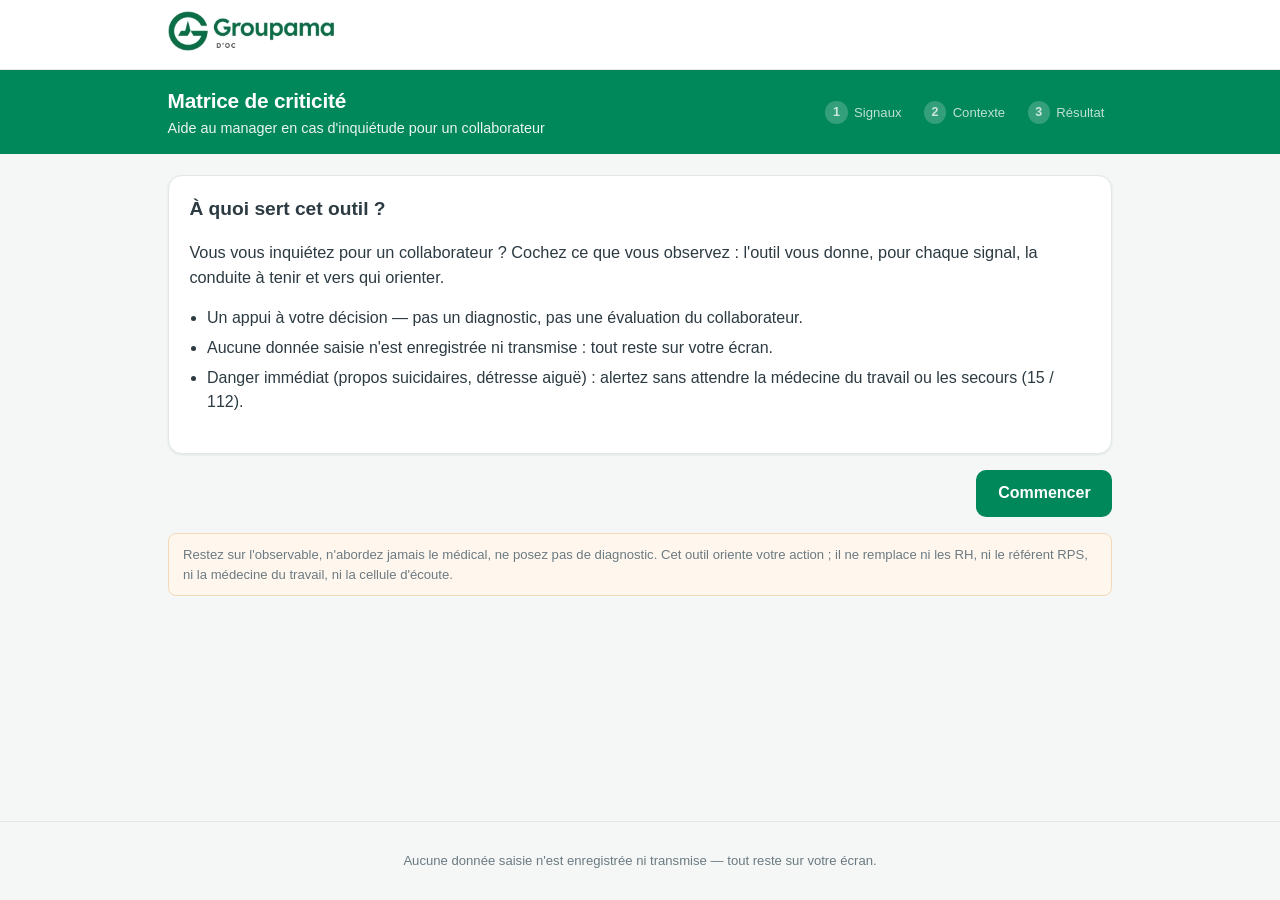
==== commit c0f3aec8: "Communications contextuelles en fin de resultat - Section « Communications a diffuser » deplacee de " ====
--- a/index.html
+++ b/index.html
@@ -43,12 +43,6 @@
       <h2 id="accueil-h">À quoi sert cet outil&nbsp;?</h2>
       <p id="accueil-intro" class="intro"></p>
       <ul id="accueil-points" class="points"></ul>
-
-      <details id="affichages" class="affichages" hidden>
-        <summary>Rappels de communication — affichages à diffuser</summary>
-        <p id="affichages-intro" class="affichages-intro"></p>
-        <div id="affichages-themes"></div>
-      </details>
     </section>
 
     <!-- Étape 1 : Signaux -->
@@ -103,6 +97,12 @@
         <h3>Ce que vous avez coché, point par point</h3>
         <div id="detail-contenu" class="detail-contenu"></div>
       </div>
+
+      <div class="carte bloc-coms" id="affichages" hidden>
+        <h3 id="affichages-titre">Communications à diffuser</h3>
+        <p id="affichages-intro" class="affichages-intro"></p>
+        <div id="affichages-themes"></div>
+      </div>
     </section>
 
     <!-- Navigation -->
--- a/assets/style.css
+++ b/assets/style.css
@@ -69,15 +69,11 @@
 .points { padding-left: 1.1rem; }
 .points li { margin-bottom: 0.4rem; }
 
-/* Accueil : affichages à diffuser */
-.affichages { margin-top: 1.2rem; border: 1px solid var(--border); border-radius: 10px; background: #fafbfc; }
-.affichages > summary { cursor: pointer; padding: 0.7rem 0.9rem; font-weight: 600; list-style: none; }
-.affichages > summary::-webkit-details-marker { display: none; }
-.affichages > summary::before { content: "▸ "; color: var(--muted); }
-.affichages[open] > summary::before { content: "▾ "; }
-.affichages-intro { margin: 0 0.9rem 0.4rem; font-size: 0.88rem; color: var(--muted); }
-.affichages-theme { margin: 0.7rem 0.9rem 0.2rem; font-size: 0.78rem; text-transform: uppercase; letter-spacing: 0.04em; color: var(--muted); font-weight: 700; }
-.affichages-liste { margin: 0 0.9rem 0.6rem; padding-left: 1.1rem; }
+/* Résultat : communications à diffuser (contextuelles) */
+.bloc-coms { margin-top: 0.2rem; }
+.affichages-intro { margin: 0 0 0.5rem; font-size: 0.88rem; color: var(--muted); }
+.affichages-theme { margin: 0.7rem 0 0.2rem; font-size: 0.78rem; text-transform: uppercase; letter-spacing: 0.04em; color: var(--muted); font-weight: 700; }
+.affichages-liste { margin: 0 0 0.6rem; padding-left: 1.1rem; }
 .affichages-liste li { margin-bottom: 0.3rem; }
 
 /* Légende familles */
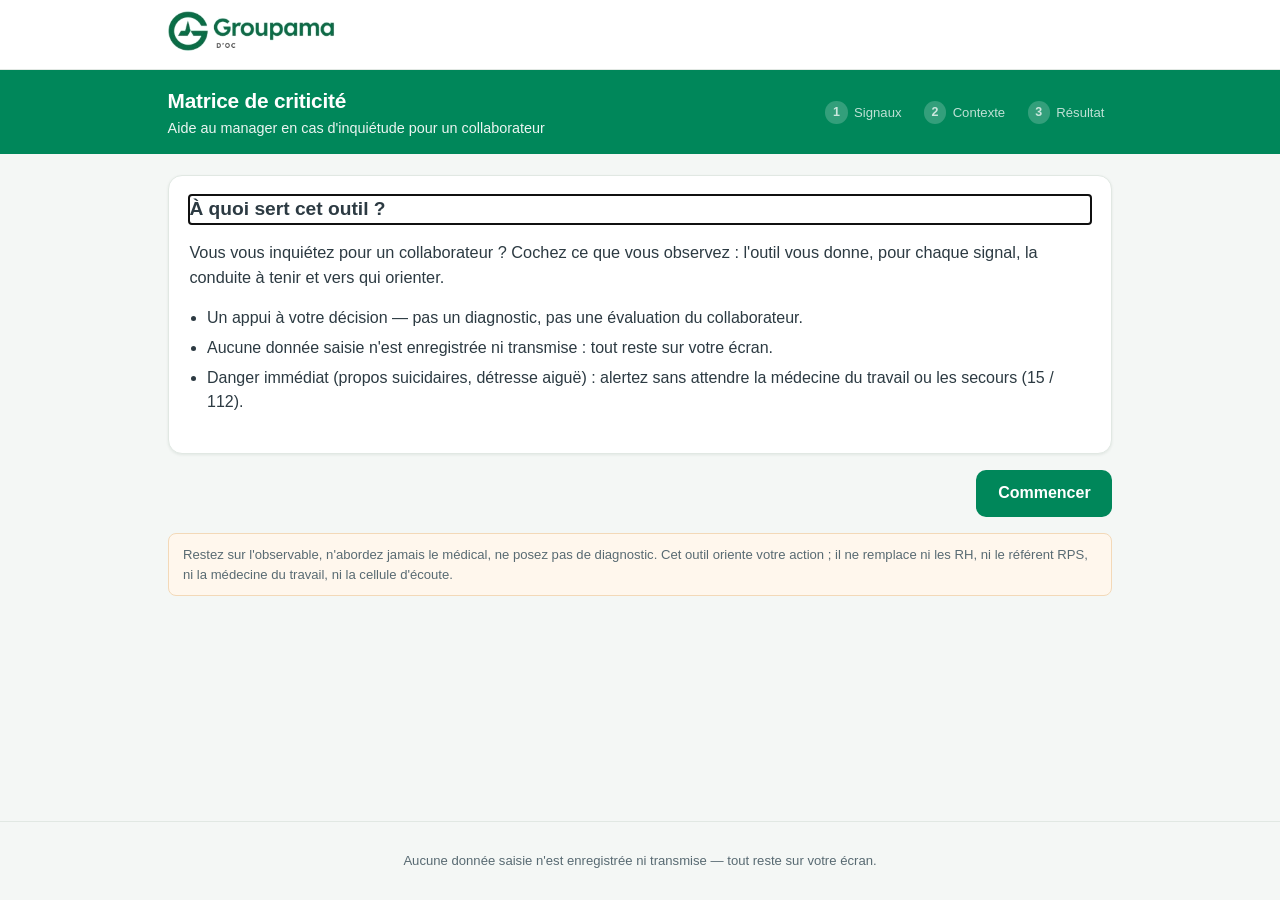
==== commit fc4dd0f0: "Annuaire permanent « Ressources utiles » en fin de resultat - Nouveau bloc meta.ressources_utiles (9" ====
--- a/index.html
+++ b/index.html
@@ -98,6 +98,12 @@
         <div id="detail-contenu" class="detail-contenu"></div>
       </div>
 
+      <div class="carte bloc-ressources" id="ressources-utiles" hidden>
+        <h3 id="ressources-utiles-titre">Ressources utiles</h3>
+        <p id="ressources-utiles-intro" class="affichages-intro"></p>
+        <ul id="ressources-utiles-liste" class="ressources"></ul>
+      </div>
+
       <div class="carte bloc-coms" id="affichages" hidden>
         <h3 id="affichages-titre">Communications à diffuser</h3>
         <p id="affichages-intro" class="affichages-intro"></p>
--- a/assets/style.css
+++ b/assets/style.css
@@ -8,7 +8,7 @@
   --bg: #f4f7f5;
   --surface: #ffffff;
   --text: #2c3a42;
-  --muted: #6b7a82;
+  --muted: #586a72;
   --border: #e1e8e3;
   --focus: #00875a;
 
@@ -69,12 +69,18 @@
 .points { padding-left: 1.1rem; }
 .points li { margin-bottom: 0.4rem; }
 
+/* Résultat : annuaire permanent (sensibilisation) */
+.bloc-ressources { margin-top: 0.2rem; }
+.bloc-ressources .ressources { display: grid; grid-template-columns: 1fr 1fr; gap: 0.4rem; }
+.bloc-ressources .ressource-item { margin-bottom: 0; }
+
 /* Résultat : communications à diffuser (contextuelles) */
 .bloc-coms { margin-top: 0.2rem; }
 .affichages-intro { margin: 0 0 0.5rem; font-size: 0.88rem; color: var(--muted); }
 .affichages-theme { margin: 0.7rem 0 0.2rem; font-size: 0.78rem; text-transform: uppercase; letter-spacing: 0.04em; color: var(--muted); font-weight: 700; }
 .affichages-liste { margin: 0 0 0.6rem; padding-left: 1.1rem; }
 .affichages-liste li { margin-bottom: 0.3rem; }
+.affichages-liste a { overflow-wrap: anywhere; }
 
 /* Légende familles */
 .legende { display: inline-flex; flex-wrap: wrap; gap: 0.1rem 0.8rem; }
@@ -109,9 +115,9 @@
 
 /* ---------- Résultat ---------- */
 .bandeau-niveau { border-radius: var(--radius); padding: 0.9rem 1.1rem; color: #fff; }
-.bandeau-niveau .niv-id { font-size: 0.78rem; letter-spacing: 0.06em; text-transform: uppercase; opacity: 0.9; }
+.bandeau-niveau .niv-id { font-size: 0.78rem; letter-spacing: 0.06em; text-transform: uppercase; }
 .bandeau-niveau .niv-libelle { font-size: 1.45rem; font-weight: 800; margin: 0.05rem 0 0.2rem; }
-.bandeau-niveau .niv-resume { margin: 0; font-size: 0.96rem; opacity: 0.97; }
+.bandeau-niveau .niv-resume { margin: 0; font-size: 0.96rem; }
 
 .lecture { color: var(--muted); font-size: 0.85rem; margin: 0.6rem 0 0.9rem; }
 
@@ -127,10 +133,10 @@
 .liste-puces { margin: 0; padding-left: 1.1rem; }
 .liste-puces li { margin-bottom: 0.35rem; }
 .ressources { list-style: none; padding: 0; margin: 0; }
-.ressource-item { display: block; padding: 0.5rem 0.65rem; border: 1px solid var(--border); border-radius: 8px; margin-bottom: 0.4rem; background: #fafbfc; }
+.ressource-item { display: block; padding: 0.5rem 0.65rem; border: 1px solid var(--border); border-radius: 8px; margin-bottom: 0.4rem; background: #fafbfc; overflow-wrap: anywhere; }
 .ressource-nom { display: block; font-weight: 600; font-size: 0.92rem; }
 .ressource-role { display: block; font-size: 0.82rem; color: var(--muted); margin-top: 0.15rem; line-height: 1.35; }
-.ressource-contact { display: block; font-size: 0.82rem; margin-top: 0.25rem; font-weight: 600; }
+.ressource-contact { display: block; font-size: 0.82rem; margin-top: 0.25rem; font-weight: 600; overflow-wrap: anywhere; }
 .ressource-contact a { font-weight: 500; }
 .detail-ressource { margin-top: 0.3rem !important; font-size: 0.85rem; color: var(--muted); }
 .appui-note { margin: 0.5rem 0 0; font-size: 0.83rem; color: var(--muted); font-style: italic; }
@@ -167,5 +173,6 @@
   .grille-familles { grid-template-columns: 1fr; gap: 0.7rem; }
   .resultat-cols { grid-template-columns: 1fr; }
   .segmente { grid-template-columns: 1fr; }
+  .bloc-ressources .ressources { grid-template-columns: 1fr; }
   .steps { display: none; }
 }
